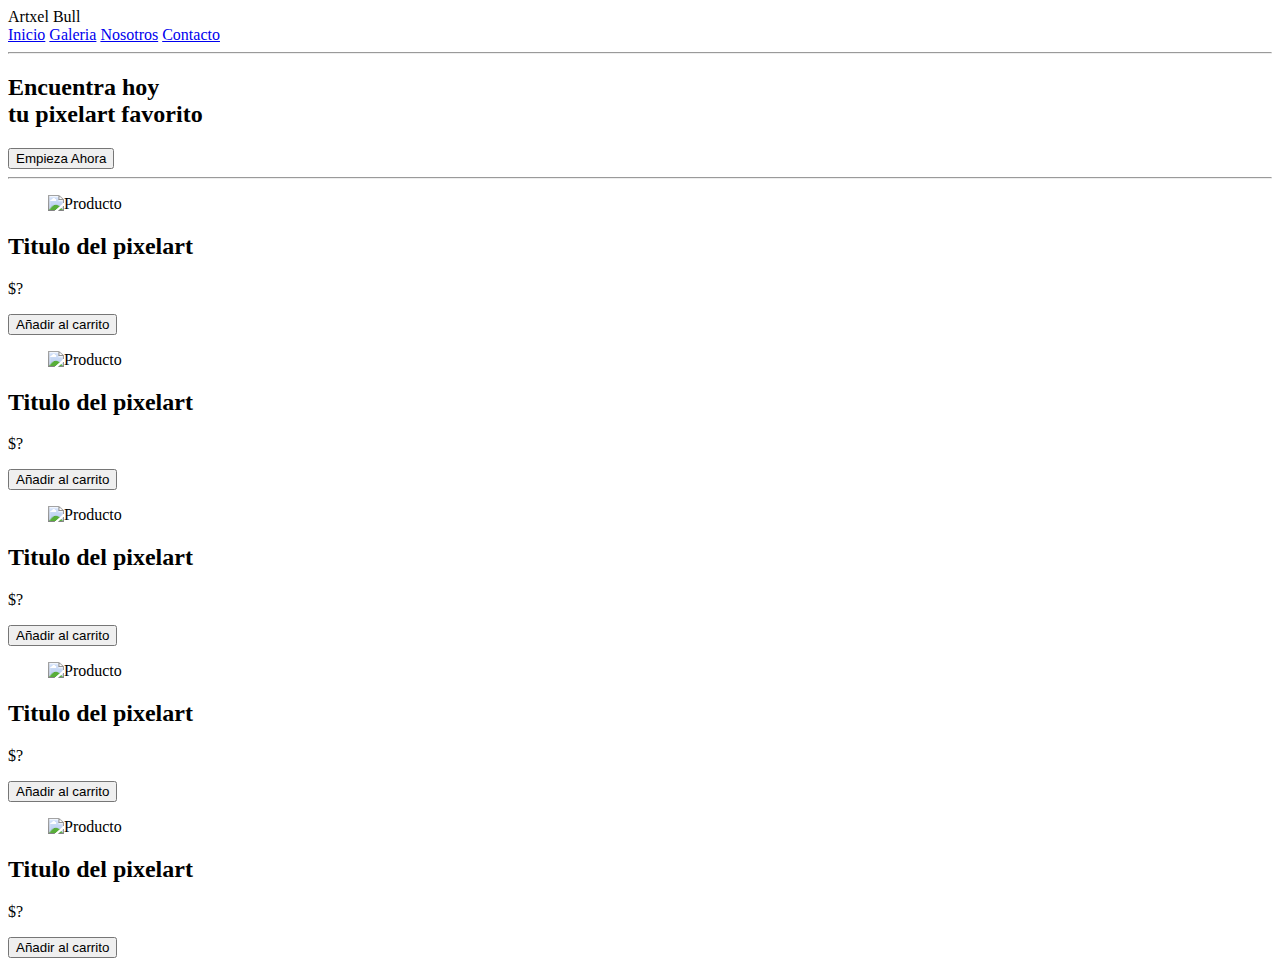
==== index.html @ cfbc36d2 "Update index.html" ====
<!DOCTYPE html>
<html lang="en">
<head>
    <meta charset="UTF-8">
    <meta http-equiv="X-UA-Compatible" content="IE=edge">
    <meta name="viewport" content="width=device-width, initial-scale=1.0">
    <title>Artxel Bull - Compra de Pixel Arts</title>
      <link rel="stylesheet" href="/style.css">
</head>

<!-- BODY -->
<body>
    
    <!-- HEADER --> 
    <header>
       <div class="logo">
        Artxel Bull
       </div>
       <nav>
        <a href="#">Inicio</a>
        <a href="#">Galeria</a>
        <a href="#">Nosotros</a>
        <a href="#">Contacto</a>
       </nav> <hr>
    </header>
    
    <!-- MAIN -->
    <main>
        <h2>Encuentra hoy <br>tu pixelart favorito</h2>
        <button>Empieza Ahora</button>
    </main> <hr>
    
    <!-- ZONA DE VENTA -->
    <div class="container-items">
        <div class="item">
            <figure>
                <img src="https://art.pixilart.com/sr2e78c8c2fefd6.png" alt="Producto">
            </figure>
            <div class="info-producto">
                <h2>Titulo del pixelart</h2>
                <p class="precio">$?</p>
                <button>Añadir al carrito</button>
            </div>
        </div>
    </div>
    <div class="container-items">
        <div class="item">
            <figure>
                <img src="https://art.pixilart.com/sr22011e3fad4d6.png" alt="Producto">
            </figure>
            <div class="info-producto">
                <h2>Titulo del pixelart</h2>
                <p class="precio">$?</p>
                <button>Añadir al carrito</button>
            </div>
        </div>
    </div>
    <div class="container-items">
        <div class="item">
            <figure>
                <img src="https://art.pixilart.com/sr21f5da692712e.png" alt="Producto">
            </figure>
            <div class="info-producto">
                <h2>Titulo del pixelart</h2>
                <p class="precio">$?</p>
                <button>Añadir al carrito</button>
            </div>
        </div>
    </div>
    <div class="container-items">
        <div class="item">
            <figure>
                <img src="https://art.pixilart.com/sr26e7d54911003.png" alt="Producto">
            </figure>
            <div class="info-producto">
                <h2>Titulo del pixelart</h2>
                <p class="precio">$?</p>
                <button>Añadir al carrito</button>
            </div>
        </div>
    </div>
    <div class="container-items">
        <div class="item">
            <figure>
                <img src="https://preview.redd.it/xrlz65y8kqp81.png?auto=webp&s=490b524d15372b782b36550a9d4f8f3adc1b3ed7" alt="Producto">
            </figure>
            <div class="info-producto">
                <h2>Titulo del pixelart</h2>
                <p class="precio">$?</p>
                <button>Añadir al carrito</button>
            </div>
        </div>
    </div>
    
    <!-- FOOTER -->

    
    <!-- js -->
    <script src="/js/script.js"></script>
    
</body>
</html>
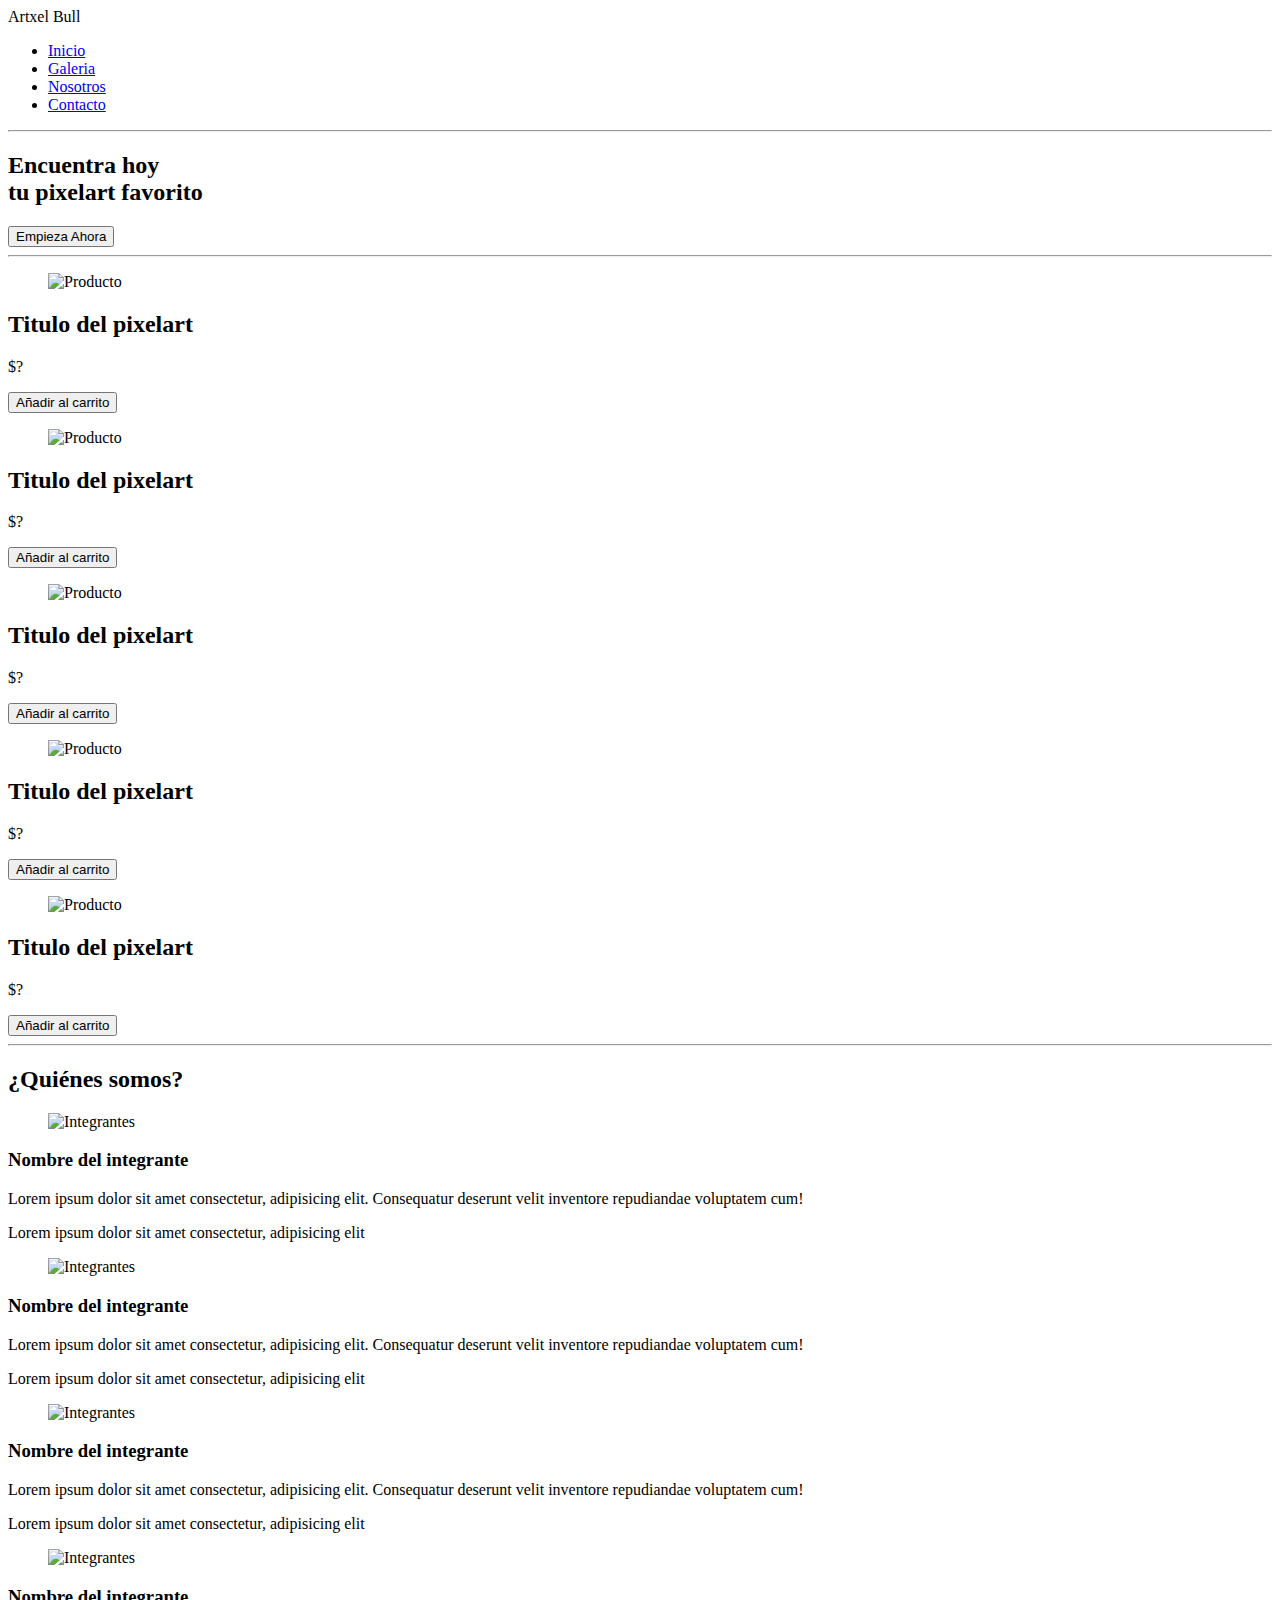
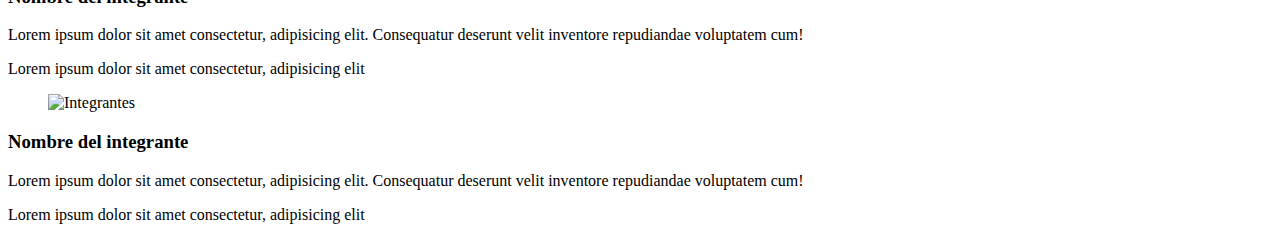
==== commit 8495075f: "Update index.html" ====
--- a/index.html
+++ b/index.html
@@ -5,7 +5,7 @@
     <meta http-equiv="X-UA-Compatible" content="IE=edge">
     <meta name="viewport" content="width=device-width, initial-scale=1.0">
     <title>Artxel Bull - Compra de Pixel Arts</title>
-      <link rel="stylesheet" href="/style.css">
+      <link rel="stylesheet" href="style.css">
 </head>
 
 <!-- BODY -->
@@ -17,10 +17,12 @@
         Artxel Bull
        </div>
        <nav>
-        <a href="#">Inicio</a>
-        <a href="#">Galeria</a>
-        <a href="#">Nosotros</a>
-        <a href="#">Contacto</a>
+        <ul>
+            <li><a href="#">Inicio</a></li>
+            <li><a href="#">Galeria</a></li>
+            <li><a href="#">Nosotros</a></li>
+            <li><a href="#">Contacto</a></li>
+        </ul>
        </nav> <hr>
     </header>
     
@@ -91,10 +93,84 @@
             </div>
         </div>
     </div>
+    <hr>
+    
     
     <!-- FOOTER -->
-
     
+    <h2 class="footer">¿Quiénes somos?</h2>
+    
+    <!-- Integrante 1 -->
+    <div class="container-info">
+        <div class="info-nosotros">
+            <figure>
+                <img src="/img/avatar-ej1.png" alt="Integrantes">
+            </figure>
+            <div class="info-integrante">
+                <h3>Nombre del integrante</h3>
+                <p class="detalle-integrante">Lorem ipsum dolor sit amet consectetur, adipisicing elit. Consequatur deserunt velit inventore repudiandae voluptatem cum!</p> 
+                <p class="detalle-integrante">Lorem ipsum dolor sit amet consectetur, adipisicing elit<p>                
+            </div>
+        </div>
+    </div>
+    
+    <!-- Integrante 2 -->
+    <div class="container-info">
+        <div class="info-nosotros">
+            <figure>
+                <img src="/img/avatar-ej1.png" alt="Integrantes">
+            </figure>
+            <div class="info-integrante">
+                <h3>Nombre del integrante</h3>
+                <p class="detalle-integrante">Lorem ipsum dolor sit amet consectetur, adipisicing elit. Consequatur deserunt velit inventore repudiandae voluptatem cum!</p> 
+                <p class="detalle-integrante">Lorem ipsum dolor sit amet consectetur, adipisicing elit<p>                
+            </div>
+        </div>
+    </div>
+    
+    <!-- Integrante 3 -->
+    <div class="container-info">
+        <div class="info-nosotros">
+            <figure>
+                <img src="/img/avatar-ej1.png" alt="Integrantes">
+            </figure>
+            <div class="info-integrante">
+                <h3>Nombre del integrante</h3>
+                <p class="detalle-integrante">Lorem ipsum dolor sit amet consectetur, adipisicing elit. Consequatur deserunt velit inventore repudiandae voluptatem cum!</p> 
+                <p class="detalle-integrante">Lorem ipsum dolor sit amet consectetur, adipisicing elit<p>                
+            </div>
+        </div>
+    </div>
+    
+    <!-- Integrante 4 -->
+    <div class="container-info">
+        <div class="info-nosotros">
+            <figure>
+                <img src="/img/avatar-ej1.png" alt="Integrantes">
+            </figure>
+            <div class="info-integrante">
+                <h3>Nombre del integrante</h3>
+                <p class="detalle-integrante">Lorem ipsum dolor sit amet consectetur, adipisicing elit. Consequatur deserunt velit inventore repudiandae voluptatem cum!</p> 
+                <p class="detalle-integrante">Lorem ipsum dolor sit amet consectetur, adipisicing elit<p>                
+            </div>
+        </div>
+    </div>
+    
+    <!-- Integrante 5 -->
+    <div class="container-info">
+        <div class="info-nosotros">
+            <figure>
+                <img src="/img/avatar-ej1.png" alt="Integrantes">
+            </figure>
+            <div class="info-integrante">
+                <h3>Nombre del integrante</h3>
+                <p class="detalle-integrante">Lorem ipsum dolor sit amet consectetur, adipisicing elit. Consequatur deserunt velit inventore repudiandae voluptatem cum!</p> 
+                <p class="detalle-integrante">Lorem ipsum dolor sit amet consectetur, adipisicing elit<p>                
+            </div>
+        </div>
+    </div>
+    
+ 
     <!-- js -->
     <script src="/js/script.js"></script>
     
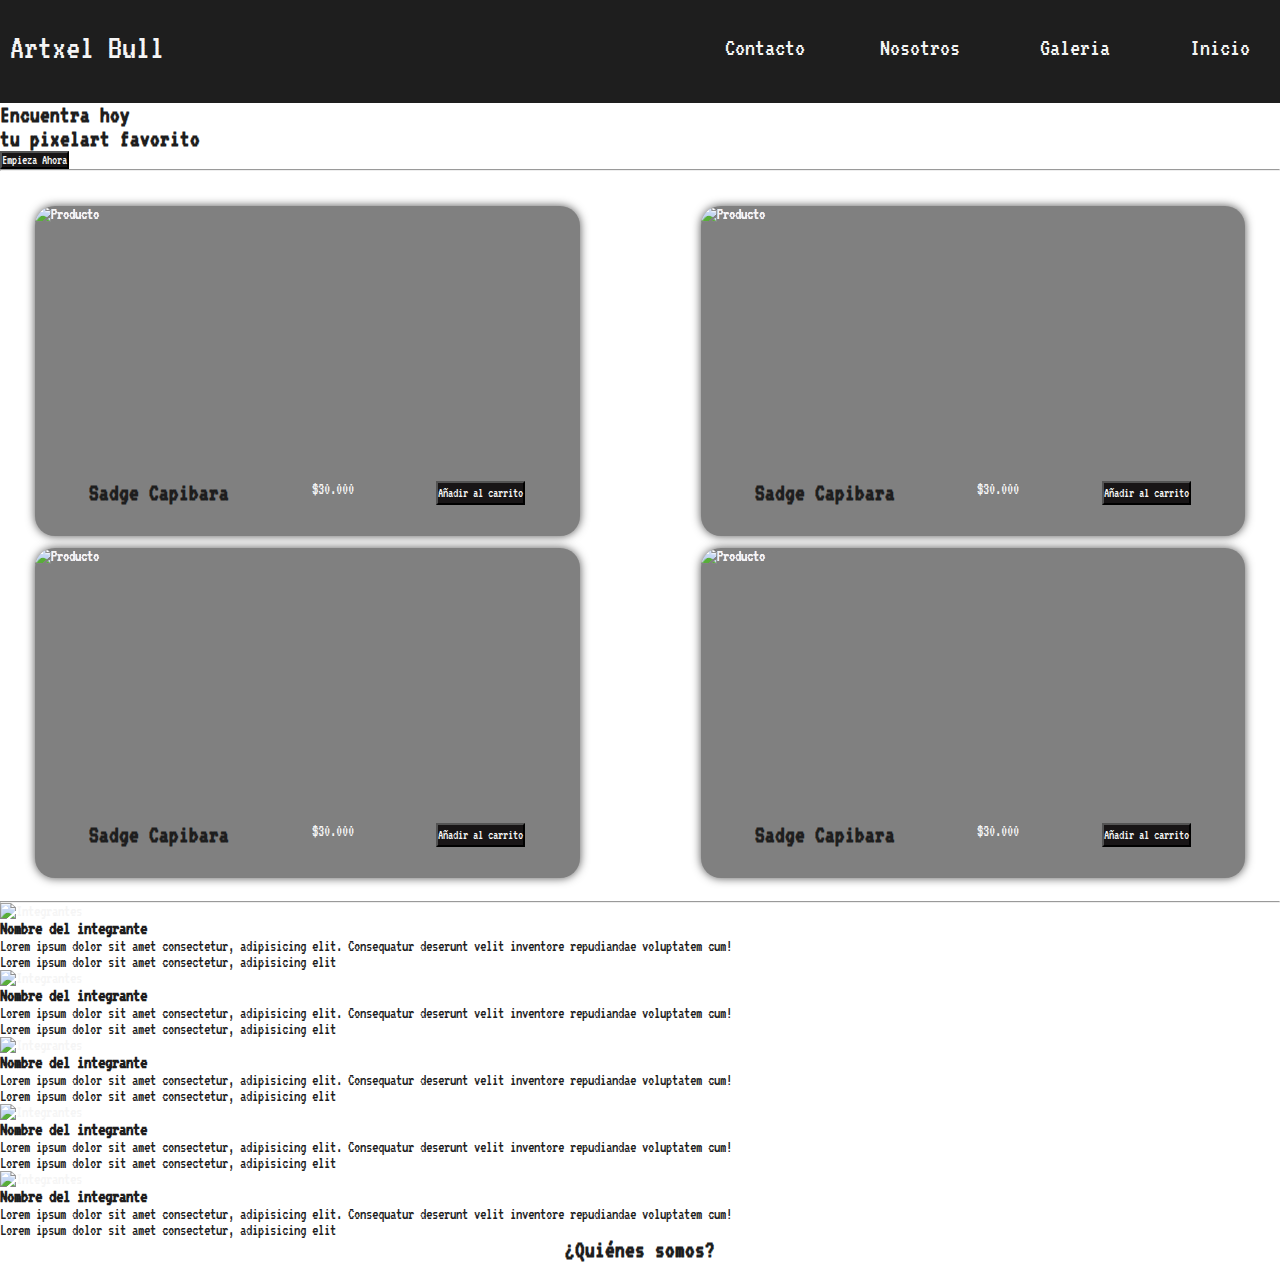
==== commit f45d2b92: "Nueva Act. a Market" ====
--- a/index.html
+++ b/index.html
@@ -23,7 +23,7 @@
             <li><a href="#">Nosotros</a></li>
             <li><a href="#">Contacto</a></li>
         </ul>
-       </nav> <hr>
+       </nav>
     </header>
     
     <!-- MAIN -->
@@ -36,70 +36,53 @@
     <div class="container-items">
         <div class="item">
             <figure>
-                <img src="https://art.pixilart.com/sr2e78c8c2fefd6.png" alt="Producto">
+                <img class="itemimg" src="https://art.pixilart.com/sr2e78c8c2fefd6.png" alt="Producto">
+                <img class="itemimgback" src="https://art.pixilart.com/sr2e78c8c2fefd6.png" alt="Producto">
             </figure>
             <div class="info-producto">
-                <h2>Titulo del pixelart</h2>
-                <p class="precio">$?</p>
+                <h2>Sadge Capibara</h2>
+                <p class="precio">$30.000</p>
+                <button>Añadir al carrito</button>
+            </div>
+        </div>
+        <div class="item">
+            <figure>
+                <img class="itemimg" src="https://art.pixilart.com/sr2e78c8c2fefd6.png" alt="Producto">
+                <img class="itemimgback" src="https://art.pixilart.com/sr2e78c8c2fefd6.png" alt="Producto">
+            </figure>
+            <div class="info-producto">
+                <h2>Sadge Capibara</h2>
+                <p class="precio">$30.000</p>
+                <button>Añadir al carrito</button>
+            </div>
+        </div>
+        <div class="item">
+        <figure>
+            <img class="itemimg" src="https://art.pixilart.com/sr2e78c8c2fefd6.png" alt="Producto">
+            <img class="itemimgback" src="https://art.pixilart.com/sr2e78c8c2fefd6.png" alt="Producto">
+        </figure>
+        <div class="info-producto">
+            <h2>Sadge Capibara</h2>
+            <p class="precio">$30.000</p>
+            <button>Añadir al carrito</button>
+        </div>
+    </div>
+        <div class="item">
+            <figure>
+                <img class="itemimg" src="https://art.pixilart.com/sr2e78c8c2fefd6.png" alt="Producto">
+                <img class="itemimgback" src="https://art.pixilart.com/sr2e78c8c2fefd6.png" alt="Producto">
+            </figure>
+            <div class="info-producto">
+                <h2>Sadge Capibara</h2>
+                <p class="precio">$30.000</p>
                 <button>Añadir al carrito</button>
             </div>
         </div>
     </div>
-    <div class="container-items">
-        <div class="item">
-            <figure>
-                <img src="https://art.pixilart.com/sr22011e3fad4d6.png" alt="Producto">
-            </figure>
-            <div class="info-producto">
-                <h2>Titulo del pixelart</h2>
-                <p class="precio">$?</p>
-                <button>Añadir al carrito</button>
-            </div>
-        </div>
-    </div>
-    <div class="container-items">
-        <div class="item">
-            <figure>
-                <img src="https://art.pixilart.com/sr21f5da692712e.png" alt="Producto">
-            </figure>
-            <div class="info-producto">
-                <h2>Titulo del pixelart</h2>
-                <p class="precio">$?</p>
-                <button>Añadir al carrito</button>
-            </div>
-        </div>
-    </div>
-    <div class="container-items">
-        <div class="item">
-            <figure>
-                <img src="https://art.pixilart.com/sr26e7d54911003.png" alt="Producto">
-            </figure>
-            <div class="info-producto">
-                <h2>Titulo del pixelart</h2>
-                <p class="precio">$?</p>
-                <button>Añadir al carrito</button>
-            </div>
-        </div>
-    </div>
-    <div class="container-items">
-        <div class="item">
-            <figure>
-                <img src="https://preview.redd.it/xrlz65y8kqp81.png?auto=webp&s=490b524d15372b782b36550a9d4f8f3adc1b3ed7" alt="Producto">
-            </figure>
-            <div class="info-producto">
-                <h2>Titulo del pixelart</h2>
-                <p class="precio">$?</p>
-                <button>Añadir al carrito</button>
-            </div>
-        </div>
-    </div>
-    <hr>
-    
     
     <!-- FOOTER -->
-    
-    <h2 class="footer">¿Quiénes somos?</h2>
-    
+<footer>
+    <hr>
     <!-- Integrante 1 -->
     <div class="container-info">
         <div class="info-nosotros">
@@ -171,6 +154,9 @@
     </div>
     
  
+</footer>
+    <h2 class="footer">¿Quiénes somos?</h2>
+
     <!-- js -->
     <script src="/js/script.js"></script>
     
--- a/style.css
+++ b/style.css
@@ -0,0 +1,128 @@
+@import url('https://fonts.googleapis.com/css2?family=VT323&display=swap');
+*{
+    font-family:VT323 ;
+    padding: 0;
+    margin: 0;
+    box-sizing: border-box;
+    color: whitesmoke;
+    text-decoration: none;
+}
+header{
+    background-color: #1E1E1E;
+    width: 100%;
+    height: 103px;
+    left: 0px;
+    top: 0px;
+    border-radius: 0px;
+    clear: both;
+    display: flex;
+    justify-content: space-between;
+}
+.logo{
+    padding-top: 20px;
+    margin: 10px 10px;
+    font-size: 35px;
+    float: left;
+}
+.logo:hover{
+    transform: scale(1.05);
+}
+nav ul li a{
+    font-size: 25px;
+    float: right;
+    margin-right: 50%;
+    cursor: pointer;
+    transition: text-shadow 0.2s ease-in-out;
+}
+nav ul li {
+    position: relative;
+    list-style: none;
+    margin-left: 75px;
+    float: right;
+    padding: 6% 0;
+}
+nav ul li a:hover{
+    color: hotpink;
+    text-shadow:0 0 50px hotpink ;
+    text-decoration:dashed;
+}
+.container-items{
+padding: 20px;
+margin: 15px;
+display: flex;
+justify-content: space-between;
+flex-wrap: wrap;
+height: 700px;
+
+}
+.item{
+width: 45%;
+height: 50%;
+background-color: grey;
+border-radius: 20px;
+margin-bottom: 1%;
+box-shadow: 0px 0px 10px rgba(0, 0, 0, 0.678);
+}
+.itemimg:hover {
+    height: 100%;
+    object-fit: scale-down;
+    z-index: 2;
+  }
+  
+  .itemimg {
+    border-top-right-radius: 20px;
+    border-top-left-radius: 20px;
+    width: 100%;
+    height: 100%;
+    object-fit: cover;
+    z-index: 1;
+    position: relative; /* agregar posicionamiento relativo para que z-index funcione */
+  }
+
+  .itemimgback {
+    filter: grayscale();
+    border-top-right-radius: 20px;
+    border-top-left-radius: 20px;
+    width: 100%;
+    z-index: 0;
+    height: 100%;
+    object-fit: cover;
+    position: absolute; /* agregar posicionamiento absoluto para que z-index funcione */
+    top: 0; /* posicionar la imagen en escala de grises en la parte superior izquierda */
+    left: 0;
+  }
+  
+  figure {
+    height: 80%;
+    display: flex;
+    position: relative; /* agregar posicionamiento relativo para que z-index funcione */
+}
+.info-producto{
+display: flex;
+margin-top: 2%;
+justify-content: space-between;
+padding-left: 10%;
+padding-right: 10%;
+}
+.Pixl{
+width: 355px;
+height: 250px;
+}
+h2{
+color: #1E1E1E;
+}
+.footer{
+color: #1E1E1E;
+display: flex;
+justify-content: center;
+}
+h3{
+color: #1E1E1E;
+}
+.detalle-integrante{
+color: #1E1E1E;
+}
+button{
+  background-color: rgb(24, 21, 22);
+}
+
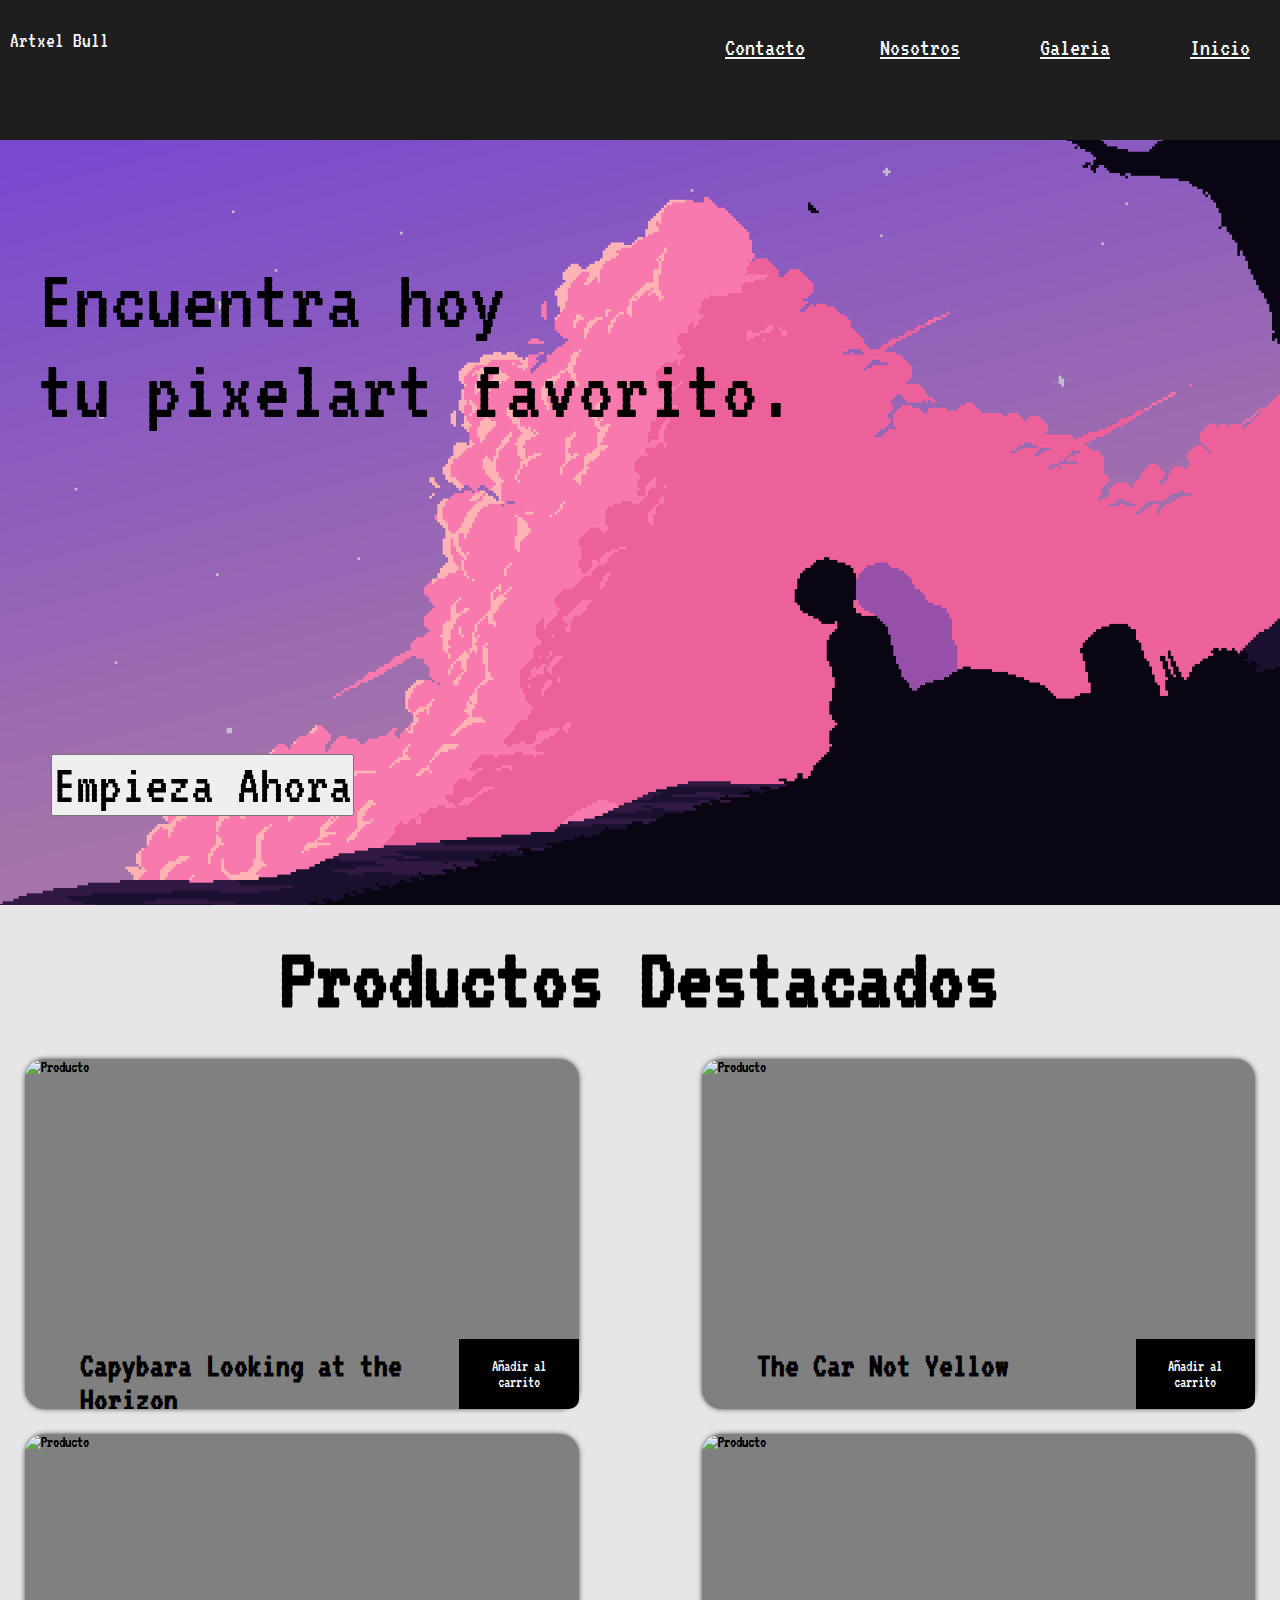
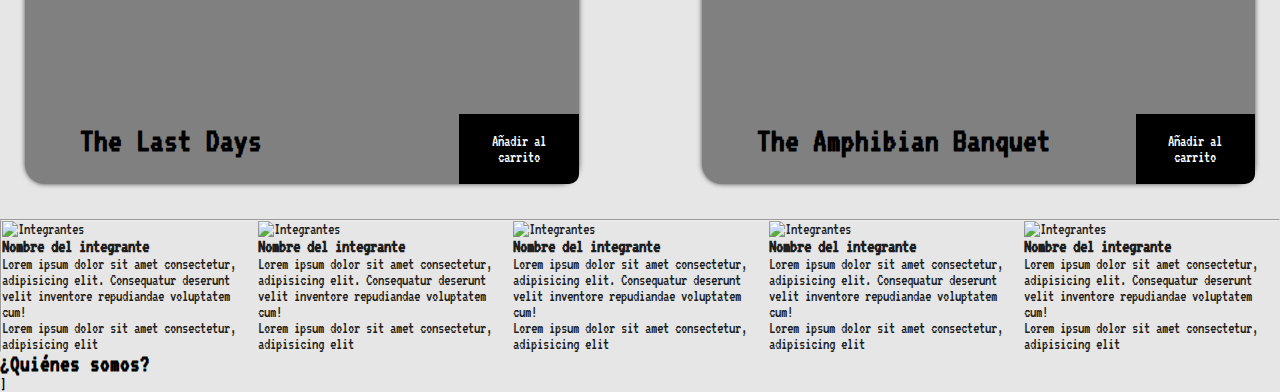
==== commit e638f3f6: "Seccion Home (V.2.2)" ====
--- a/index.html
+++ b/index.html
@@ -6,6 +6,8 @@
     <meta name="viewport" content="width=device-width, initial-scale=1.0">
     <title>Artxel Bull - Compra de Pixel Arts</title>
       <link rel="stylesheet" href="style.css">
+      <link href='https://unpkg.com/boxicons@2.1.4/css/boxicons.min.css' rel='stylesheet'>
+
 </head>
 
 <!-- BODY -->
@@ -28,11 +30,13 @@
     
     <!-- MAIN -->
     <main>
-        <h2>Encuentra hoy <br>tu pixelart favorito</h2>
-        <button>Empieza Ahora</button>
-    </main> <hr>
+        <img class="background" src="media/background.gif" alt="">
+        <span id="welcome">Encuentra hoy <br> tu pixelart favorito.</span>
+        <a href="#seccionname"><button class="startnow">Empieza Ahora</button></a>
+    </main>
     
-    <!-- ZONA DE VENTA -->
+    <!-- ZONA DE DESTACADOS -->
+    <h3 id="seccionname">Productos Destacados</h3>
     <div class="container-items">
         <div class="item">
             <figure>
@@ -40,46 +44,46 @@
                 <img class="itemimgback" src="https://art.pixilart.com/sr2e78c8c2fefd6.png" alt="Producto">
             </figure>
             <div class="info-producto">
-                <h2>Sadge Capibara</h2>
-                <p class="precio">$30.000</p>
-                <button>Añadir al carrito</button>
+                <h2 class="nameproduct">Capybara Looking at the Horizon</h2>
+                <button class="addtocart-min"><i class='bx bx-cart-add'></i></button>
+                <button class="addtocart-max">Añadir al carrito</button>
             </div>
         </div>
         <div class="item">
             <figure>
-                <img class="itemimg" src="https://art.pixilart.com/sr2e78c8c2fefd6.png" alt="Producto">
-                <img class="itemimgback" src="https://art.pixilart.com/sr2e78c8c2fefd6.png" alt="Producto">
+                <img class="itemimg" src="https://preview.redd.it/xrlz65y8kqp81.png?auto=webp&s=490b524d15372b782b36550a9d4f8f3adc1b3ed7" alt="Producto">
+                <img class="itemimgback" src="https://preview.redd.it/xrlz65y8kqp81.png?auto=webp&s=490b524d15372b782b36550a9d4f8f3adc1b3ed7" alt="Producto">
             </figure>
             <div class="info-producto">
-                <h2>Sadge Capibara</h2>
-                <p class="precio">$30.000</p>
-                <button>Añadir al carrito</button>
+                <h2 class="nameproduct">The Car Not Yellow</h2>
+                <button class="addtocart-min"><i class='bx bx-cart-add'></i></button>
+                <button class="addtocart-max">Añadir al carrito</button>
             </div>
         </div>
         <div class="item">
-        <figure>
-            <img class="itemimg" src="https://art.pixilart.com/sr2e78c8c2fefd6.png" alt="Producto">
-            <img class="itemimgback" src="https://art.pixilart.com/sr2e78c8c2fefd6.png" alt="Producto">
-        </figure>
-        <div class="info-producto">
-            <h2>Sadge Capibara</h2>
-            <p class="precio">$30.000</p>
-            <button>Añadir al carrito</button>
-        </div>
+            <figure>
+                <img class="itemimg" src="https://art.pixilart.com/sr22011e3fad4d6.png" alt="Producto">
+                <img class="itemimgback" src="https://art.pixilart.com/sr22011e3fad4d6.png" alt="Producto">
+            </figure>
+            <div class="info-producto">
+                <h2 class="nameproduct">The Last Days</h2>
+                <button class="addtocart-min"><i class='bx bx-cart-add'></i></button>
+                <button class="addtocart-max">Añadir al carrito</button>
+            </div>
     </div>
         <div class="item">
             <figure>
-                <img class="itemimg" src="https://art.pixilart.com/sr2e78c8c2fefd6.png" alt="Producto">
-                <img class="itemimgback" src="https://art.pixilart.com/sr2e78c8c2fefd6.png" alt="Producto">
+                <img class="itemimg" src="https://art.pixilart.com/sr26e7d54911003.png" alt="Producto">
+                <img class="itemimgback" src="https://art.pixilart.com/sr26e7d54911003.png" alt="Producto">
             </figure>
             <div class="info-producto">
-                <h2>Sadge Capibara</h2>
-                <p class="precio">$30.000</p>
-                <button>Añadir al carrito</button>
+                <h2 class="nameproduct">The Amphibian Banquet</h2>
+                <button class="addtocart-min"><i class='bx bx-cart-add'></i></button>
+                <button class="addtocart-max">Añadir al carrito</button>
             </div>
         </div>
     </div>
-    
+    <hr style="color: black">
     <!-- FOOTER -->
 <footer>
     <hr>
@@ -158,7 +162,8 @@
     <h2 class="footer">¿Quiénes somos?</h2>
 
     <!-- js -->
-    <script src="/js/script.js"></script>
+    <script src="/js/script.js"></script>]
+
     
 </body>
 </html>
--- a/style.css
+++ b/style.css
@@ -1,28 +1,33 @@
 @import url('https://fonts.googleapis.com/css2?family=VT323&display=swap');
+html{
+    scroll-behavior: smooth;
+}
+body{
+    background-color: rgb(230, 230, 230);
+}
 *{
     font-family:VT323 ;
     padding: 0;
     margin: 0;
-    box-sizing: border-box;
-    color: whitesmoke;
-    text-decoration: none;
 }
 header{
     background-color: #1E1E1E;
     width: 100%;
-    height: 103px;
+    height: 140px;
     left: 0px;
     top: 0px;
     border-radius: 0px;
     clear: both;
     display: flex;
+
     justify-content: space-between;
 }
 .logo{
     padding-top: 20px;
     margin: 10px 10px;
-    font-size: 35px;
+    font-size: 135%;
     float: left;
+    color: whitesmoke;
 }
 .logo:hover{
     transform: scale(1.05);
@@ -32,6 +37,7 @@
     float: right;
     margin-right: 50%;
     cursor: pointer;
+    color: whitesmoke;
     transition: text-shadow 0.2s ease-in-out;
 }
 nav ul li {
@@ -46,30 +52,78 @@
     text-shadow:0 0 50px hotpink ;
     text-decoration:dashed;
 }
+
+/*HOME*/
+main {
+    position: relative;
+    height: 100%;
+    width: 100%;
+  }
+.background {
+    height: 85vh;
+    width: 100%;
+    object-fit: cover;
+    position: relative;
+    z-index: 0;
+}
+#welcome{
+    position: absolute;
+    z-index: 1;
+    left: 3%;
+    font-size: 7vw;
+    top: 15%
+}
+.startnow{
+    position: absolute;
+    z-index: 1;  
+    left: 4%;
+    font-size: 4.5vw;
+    top: 80%
+}
+/*DESTACADOS*/
+#seccionname{
+    margin-top: 2vw;
+    margin-bottom: 2vw;
+    font-size: 10vh;
+    text-align: center;
+}
 .container-items{
-padding: 20px;
-margin: 15px;
-display: flex;
-justify-content: space-between;
-flex-wrap: wrap;
-height: 700px;
-
+    padding: 10px;
+    margin: 15px;
+    display: flex;
+    justify-content: space-between;
+    flex-wrap: wrap;
+    height: 700px;
+    padding-bottom: 45px;
 }
 .item{
-width: 45%;
-height: 50%;
-background-color: grey;
-border-radius: 20px;
-margin-bottom: 1%;
-box-shadow: 0px 0px 10px rgba(0, 0, 0, 0.678);
-}
-.itemimg:hover {
+    width: 45%;
+    height: 50%;
+    background-color: grey;
+    border-radius: 20px;
+    margin-bottom: 2%;
+    box-shadow: 0px 0px 5px rgba(0, 0, 0, 0.678);
+}
+.item:hover .itemimg{
     height: 100%;
     object-fit: scale-down;
     z-index: 2;
-  }
-  
-  .itemimg {
+    animation: increaseSizeImg .5s 1 alternate;
+}
+@keyframes increaseSizeImg {
+  0% {
+    transform: scale(1.01);
+    opacity: 70%;
+  }
+  50% {
+    transform: scale(1.0);
+    opacity: 100%;
+  }
+  100% {
+    transform: scale(1);
+  }
+}
+.itemimg {
     border-top-right-radius: 20px;
     border-top-left-radius: 20px;
     width: 100%;
@@ -77,9 +131,8 @@
     object-fit: cover;
     z-index: 1;
     position: relative; /* agregar posicionamiento relativo para que z-index funcione */
-  }
-
-  .itemimgback {
+}
+.itemimgback {
     filter: grayscale();
     border-top-right-radius: 20px;
     border-top-left-radius: 20px;
@@ -90,39 +143,137 @@
     position: absolute; /* agregar posicionamiento absoluto para que z-index funcione */
     top: 0; /* posicionar la imagen en escala de grises en la parte superior izquierda */
     left: 0;
-  }
-  
-  figure {
+}
+.item:hover{
+    box-shadow: 2px 4px 10px rgba(0, 0, 0, 0.644);
+    animation: increaseSize .5s 1 alternate;
+}
+@keyframes increaseSize {
+  0% {
+    transform: scale(1);
+  }
+  50% {
+    transform: scale(1.04);
+  }
+  100% {
+    transform: scale(1);
+  }
+}
+figure {
     height: 80%;
     display: flex;
     position: relative; /* agregar posicionamiento relativo para que z-index funcione */
 }
-.info-producto{
-display: flex;
-margin-top: 2%;
-justify-content: space-between;
-padding-left: 10%;
-padding-right: 10%;
+.info-producto {
+    display: -webkit-box; /* Se usa el prefijo -webkit- para compatibilidad */
+    -webkit-line-clamp: 2; /* El texto se divide en dos líneas como máximo */
+    -webkit-box-orient: vertical; /* El texto se muestra en vertical */
+    overflow: hidden; /* Se recorta el contenido que se desborda */
+    justify-content: space-between;
+    padding-left: 10%;
+    display: flex;
+    height: 20%;
+}
+.addtocart-min{
+    display: none;
+}
+.addtocart-min:hover{
+    color: hotpink;
+    text-shadow:0px 1px 5px hotpink ;
+    text-decoration: dashed;
+    background-color: #1E1E1E;
+}
+.addtocart-max{
+   height: 100%;
+   border-bottom-right-radius: 10px;
+   margin-left: 3%;
+   padding: 2%;
+}
+.addtocart-max:hover{
+    color: hotpink;
+    text-shadow:0px 0px 10px hotpink ;
+    text-decoration: dashed;
+    background-color: #1E1E1E;
+
+}
+.info-producto button{
+    background-color: black;
+    color: white;
+    border: none;
+    font-size: 100%;
+    cursor: pointer;
+}
+.nameproduct {
+    display: none;
+    width: 70%; /* Especifica una anchura para el elemento de texto */
+    display: -webkit-box; /* Se usa el prefijo -webkit- para compatibilidad */
+    -webkit-line-clamp: 2; /* El texto se divide en dos líneas como máximo */
+    -webkit-box-orient: vertical; /* El texto se muestra en vertical */
+    overflow: hidden; /* Se recorta el contenido que se desborda */
+    color: black;
+    margin-top: 2%;
+    margin-right: 5%;
+    height: 100%;
+    font-size: 34px;
+
 }
 .Pixl{
-width: 355px;
-height: 250px;
-}
-h2{
-color: #1E1E1E;
-}
-.footer{
-color: #1E1E1E;
-display: flex;
-justify-content: center;
-}
-h3{
-color: #1E1E1E;
-}
-.detalle-integrante{
-color: #1E1E1E;
-}
-button{
-  background-color: rgb(24, 21, 22);
-}
-
+    width: 355px;
+    height: 250px;
+}
+footer{
+    color: #1E1E1E;
+    display: flex;
+    justify-content: center;
+}
+
+/* -----------------------RESPONSIVE------------------------------ */
+
+@media (max-width: 440px) {
+
+/* DESTACADOS */
+    .container-items {
+        flex-wrap: nowrap;
+        flex-direction: column;
+        height: 700px;
+    }
+    .item{
+        width: 100%;
+        height: 150px;
+    }
+    .info-producto{
+        padding-right: 0px;
+        margin-top: 0px;
+    }
+    .addtocart-min{
+        display: inline-block;
+        color: black;
+    }
+    .addtocart-max{
+    display: none;
+    }
+    .info-producto button{
+        border-bottom-right-radius: 12px;
+        height: 30px;
+        width: 50px;
+        font-size: 25px;
+        padding-top: 3px;
+        background-color: black;
+    }
+    .nameproduct {
+        display: none;
+        width: 70%; /* Especifica una anchura para el elemento de texto */
+        display: -webkit-box; /* Se usa el prefijo -webkit- para compatibilidad */
+        -webkit-line-clamp: 1; /* El texto se divide en dos líneas como máximo */
+        -webkit-box-orient: vertical; /* El texto se muestra en vertical */
+        overflow: hidden; /* Se recorta el contenido que se desborda */
+        color: black;
+        margin-top: 2%;
+        margin-right: 5%;
+        height: 80%;
+        font-size: 20px;
+    }
+/* HOME */
+    #welcome{
+        font-size: 50px;
+    }